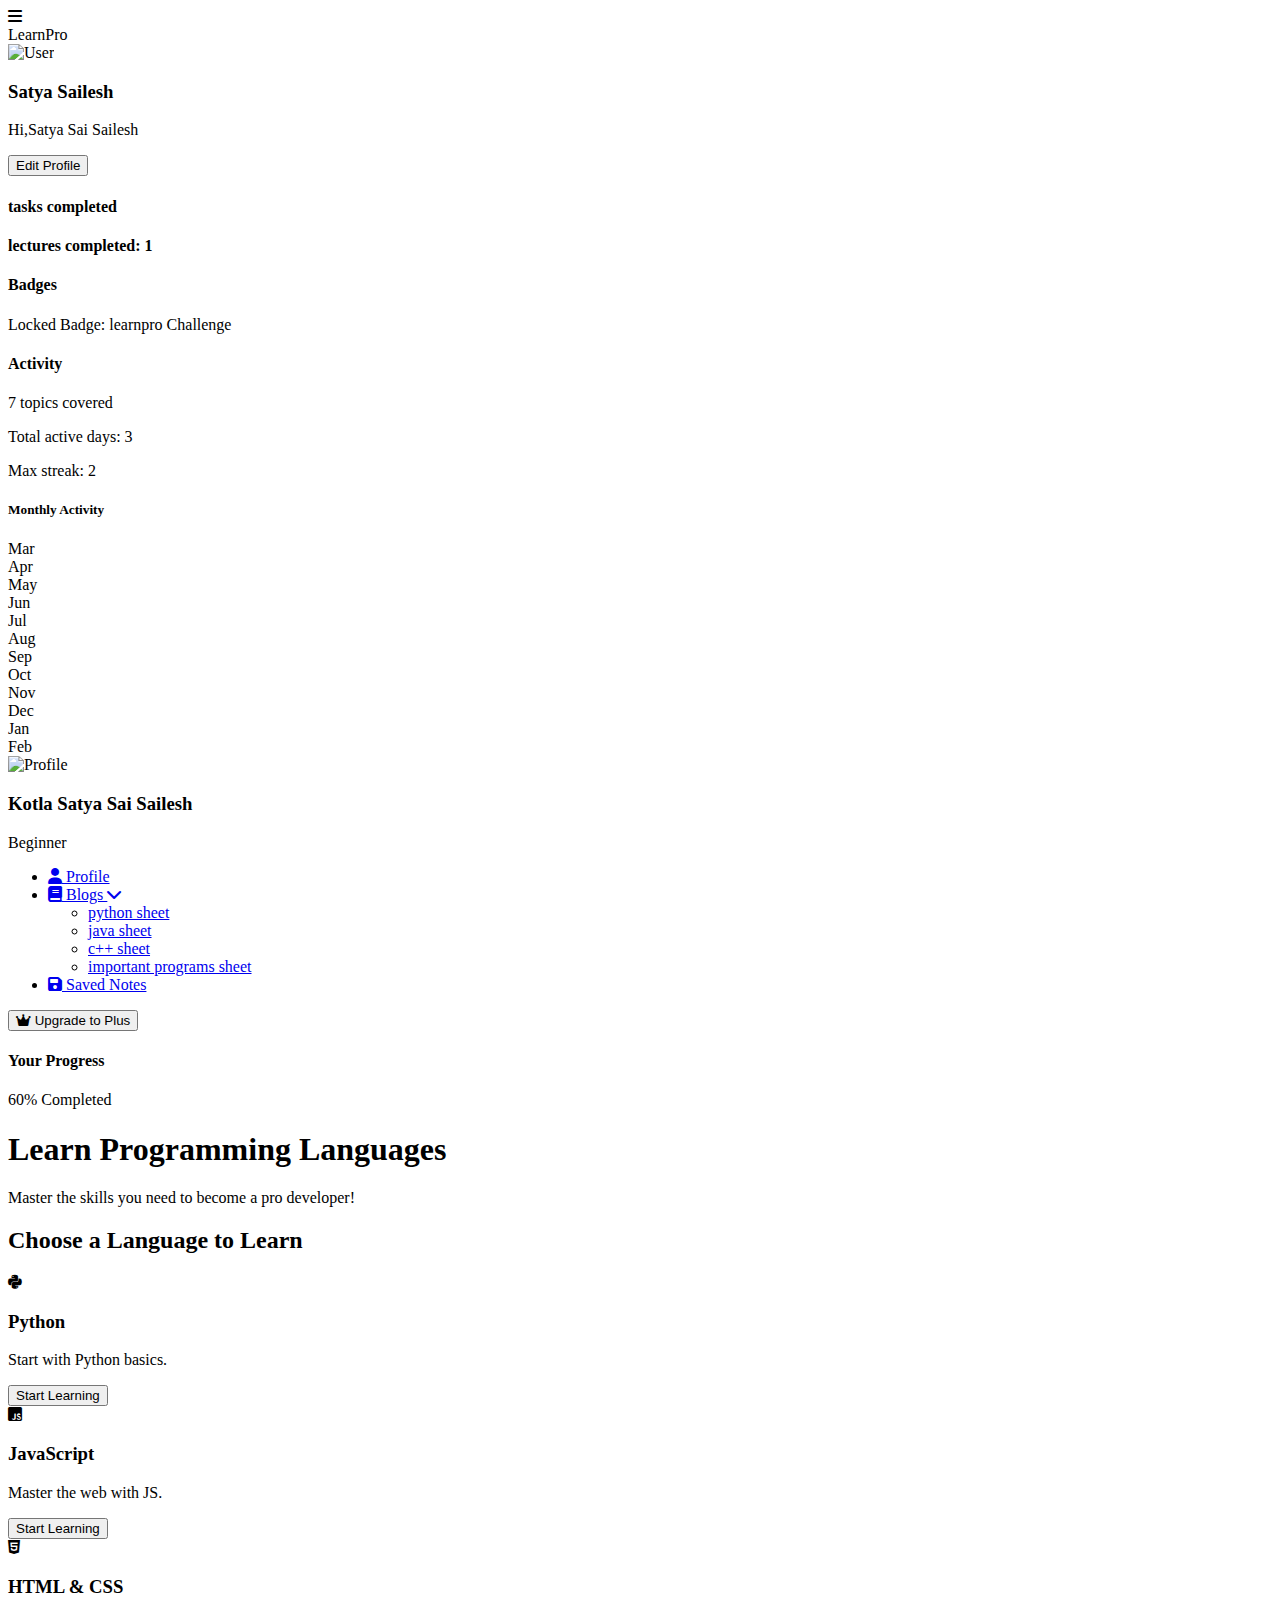
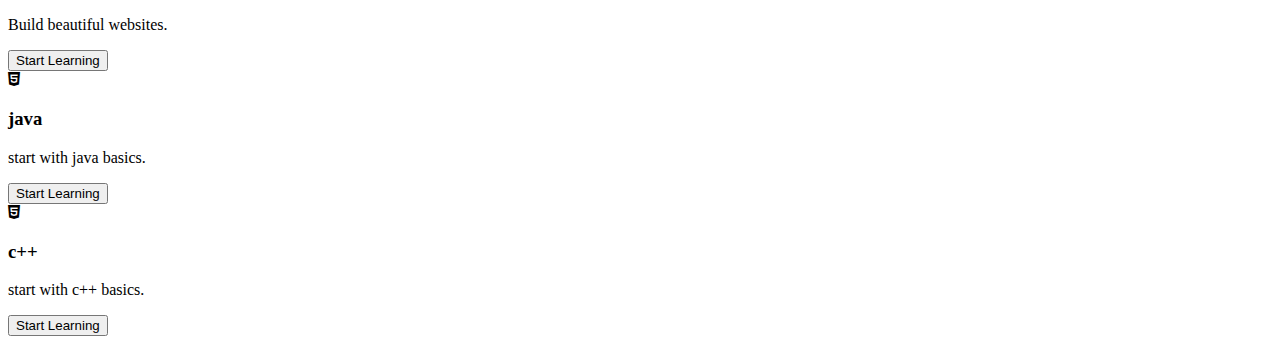
==== index.html @ 44928518 "Create index.html" ====
<!DOCTYPE html>
<html lang="en">
<head>
  <meta charset="UTF-8">
  <meta name="viewport" content="width=device-width, initial-scale=1.0">
  <title>Learn Programming Languages</title>
  <link rel="stylesheet" href="styles.css">
  <link rel="stylesheet" href="https://cdnjs.cloudflare.com/ajax/libs/font-awesome/6.0.0-beta3/css/all.min.css">
</head>
<body>
  <!-- Top Navbar -->
  <nav class="top-navbar">
    <div class="menu-toggle" id="menu-toggle">
      <i class="fas fa-bars"></i>
    </div>
    <div class="logo">LearnPro</div>
    <div class="user-profile" id="user-profile">
      <img src="profile.png" alt="User">
      <div class="profile-dropdown" id="profile-dropdown">
        <!-- Profile Info -->
        <div class="profile-info">
          <h3>Satya Sailesh</h3>
          <p>Hi,Satya Sai Sailesh</p>
          <button>Edit Profile</button>
        </div>

        <!-- Progress Stats -->
        <div class="progress-stats">
          <h4>tasks completed</h4>
          <h4>lectures completed: 1</h4>
         
        </div>

        <!-- Badges Section -->
        <div class="badges-section">
          <h4>Badges</h4>
          <p>Locked Badge: learnpro Challenge</p>
        </div>

        <!-- Activity Section -->
        <div class="activity-section">
          <h4>Activity</h4>
          <p>7 topics covered </p>
          <p>Total active days: 3</p>
          <p>Max streak: 2</p>
          <div class="monthly-activity">
            <h5>Monthly Activity</h5>
            <div class="month-grid">
              <div class="month">Mar</div>
              <div class="month">Apr</div>
              <div class="month">May</div>
              <div class="month">Jun</div>
              <div class="month">Jul</div>
              <div class="month">Aug</div>
              <div class="month">Sep</div>
              <div class="month">Oct</div>
              <div class="month">Nov</div>
              <div class="month">Dec</div>
              <div class="month">Jan</div>
              <div class="month">Feb</div>
            </div>
          </div>
        </div>
      </div>
    </div>
  </nav>

  <!-- Side Navbar -->
  <aside class="side-navbar" id="side-navbar">
    <div class="profile-section">
      <img src="profile.png" alt="Profile">
      <h3>Kotla Satya Sai Sailesh</h3>
      <p>Beginner</p>
    </div>

    <ul class="nav-links">
      <li><a href="#"><i class="fas fa-user"></i> Profile</a></li>
      <li class="dropdown">
        <a href="#"><i class="fas fa-book"></i> Blogs <i class="fas fa-chevron-down"></i></a>
        <ul class="dropdown-content">
          <li><a href="#">python sheet</a></li>
          <li><a href="#">java sheet</a></li>
          <li><a href="#">c++ sheet</a></li>
          <li><a href="#">important programs sheet</a></li>
        </ul>
      </li>
      <li><a href="#"><i class="fas fa-save"></i> Saved Notes</a></li>
    </ul>

    <div class="upgrade-section">
      <button class="upgrade-btn"><i class="fas fa-crown"></i> Upgrade to Plus</button>
    </div>

    <!-- Progress Bar -->
    <div class="progress-section">
      <h4>Your Progress</h4>
      <div class="progress-bar">
        <div class="progress" style="width: 60%;"></div>
      </div>
      <p>60% Completed</p>
    </div>
  </aside>

  <!-- Main Content -->
  <div class="main-content" id="main-content">
    <header>
      <h1>Learn Programming Languages</h1>
      <p>Master the skills you need to become a pro developer!</p>
    </header>

    <!-- Language Grid -->
    <section class="languages">
      <h2>Choose a Language to Learn</h2>
      <div class="language-grid">
        <div class="language-card">
          <i class="fab fa-python"></i>
          <h3>Python</h3>
          <p>Start with Python basics.</p>
          <button>Start Learning</button>
        </div>
        <div class="language-card">
          <i class="fab fa-js-square"></i>
          <h3>JavaScript</h3>
          <p>Master the web with JS.</p>
          <button>Start Learning</button>
        </div>
        <div class="language-card">
          <i class="fab fa-html5"></i>
          <h3>HTML & CSS</h3>
          <p>Build beautiful websites.</p>
          <button>Start Learning</button>
        </div>
        <!-- Add more languages here -->
        <div class="language-card">
            <i class="fab fa-html5"></i>
            <h3>java</h3>
            <p>start with java basics.</p>
            <button>Start Learning</button>
          </div>
          <div class="language-card">
            <i class="fab fa-html5"></i>
            <h3>c++</h3>
            <p>start with c++ basics.</p>
            <button>Start Learning</button>
          </div>

      </div>
    </section>
  </div>

  <!-- Loading Animation -->
  <div class="loader">
    <div class="spinner"></div>
  </div>

  <script src="script.js"></script>
</body>
</html>
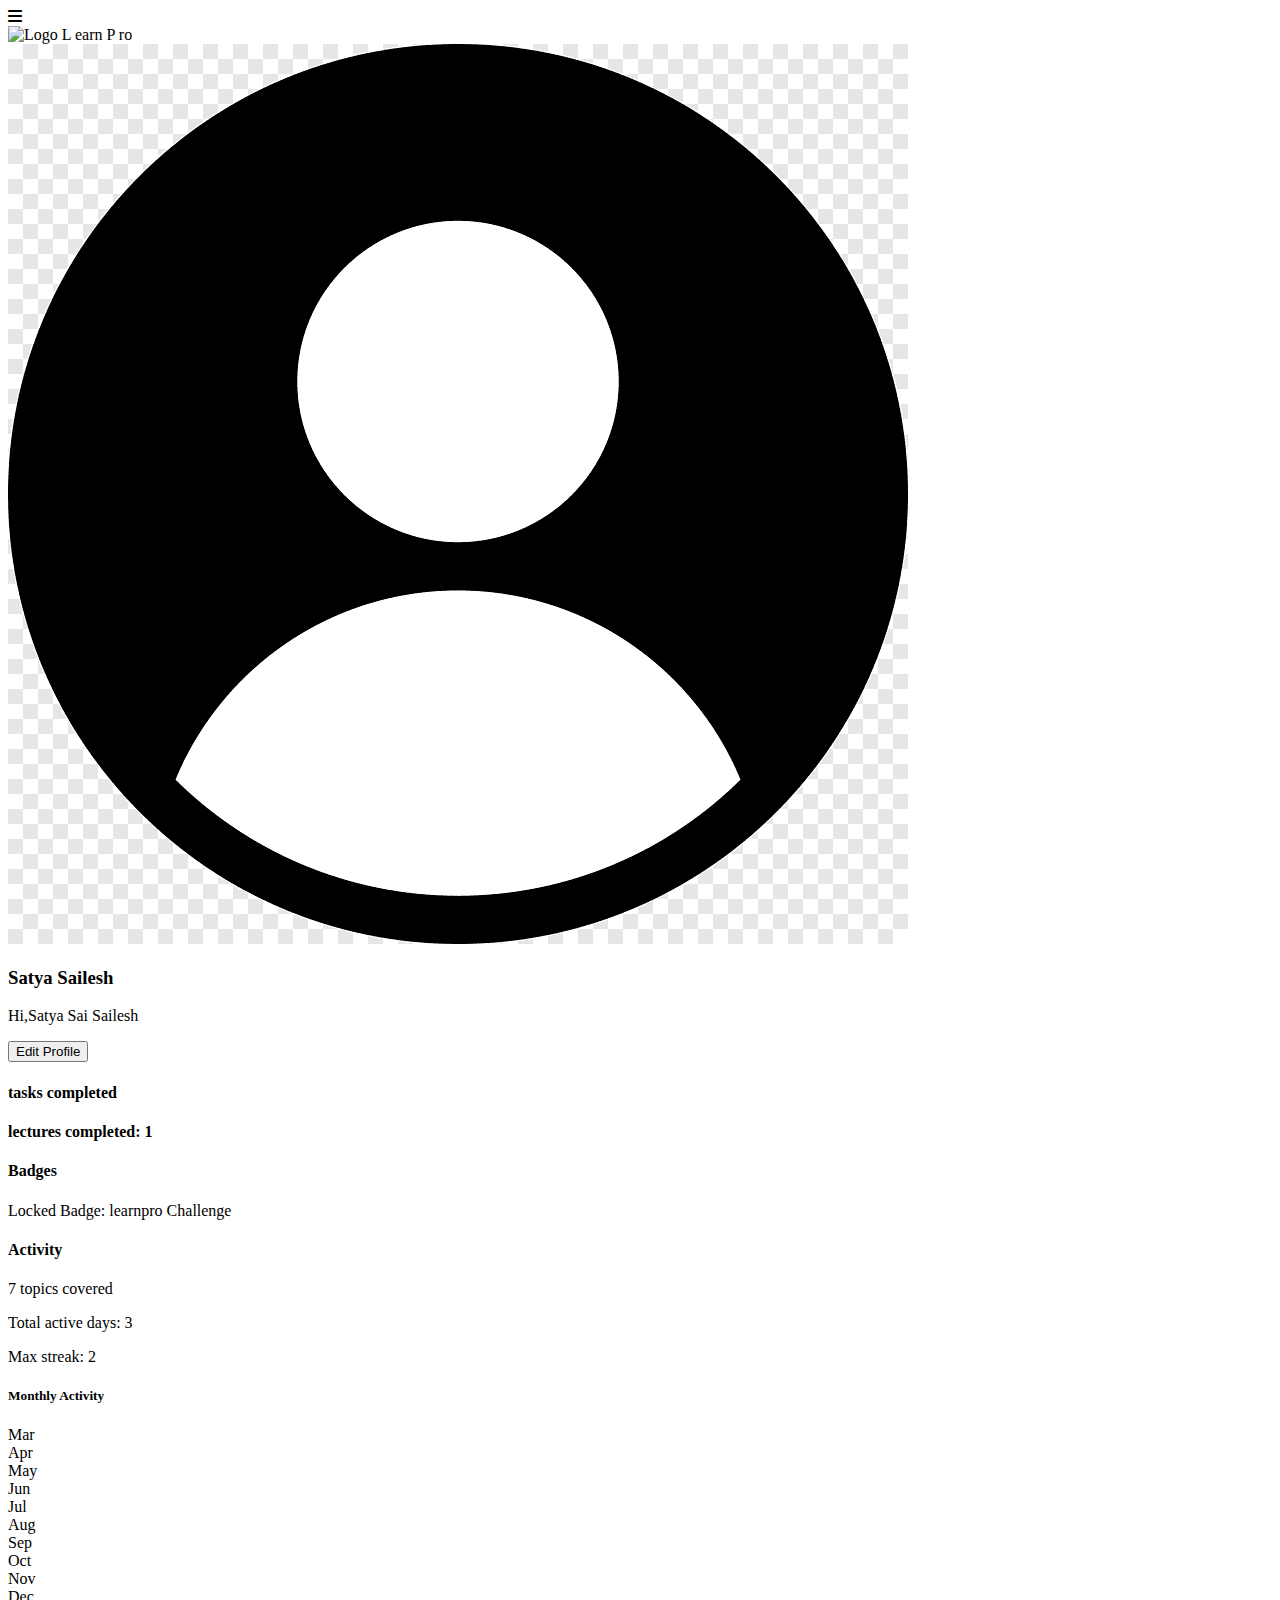
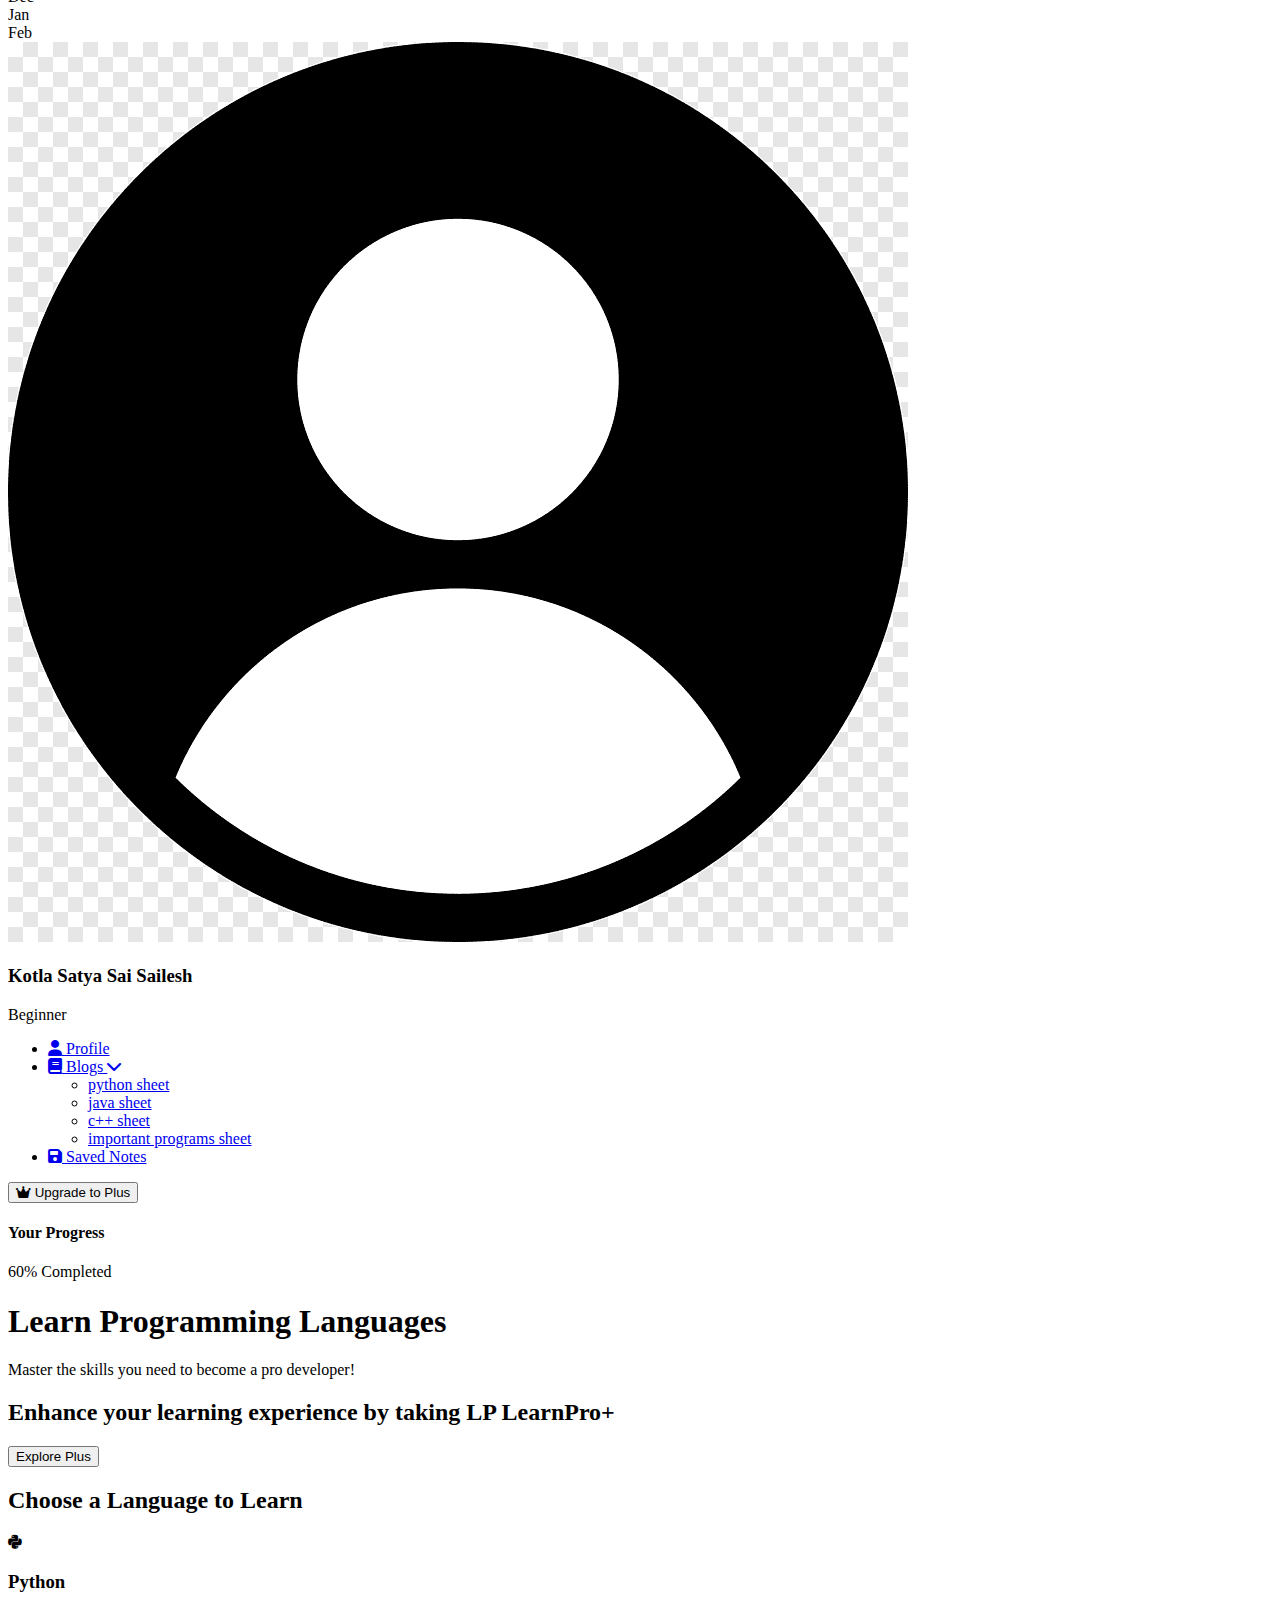
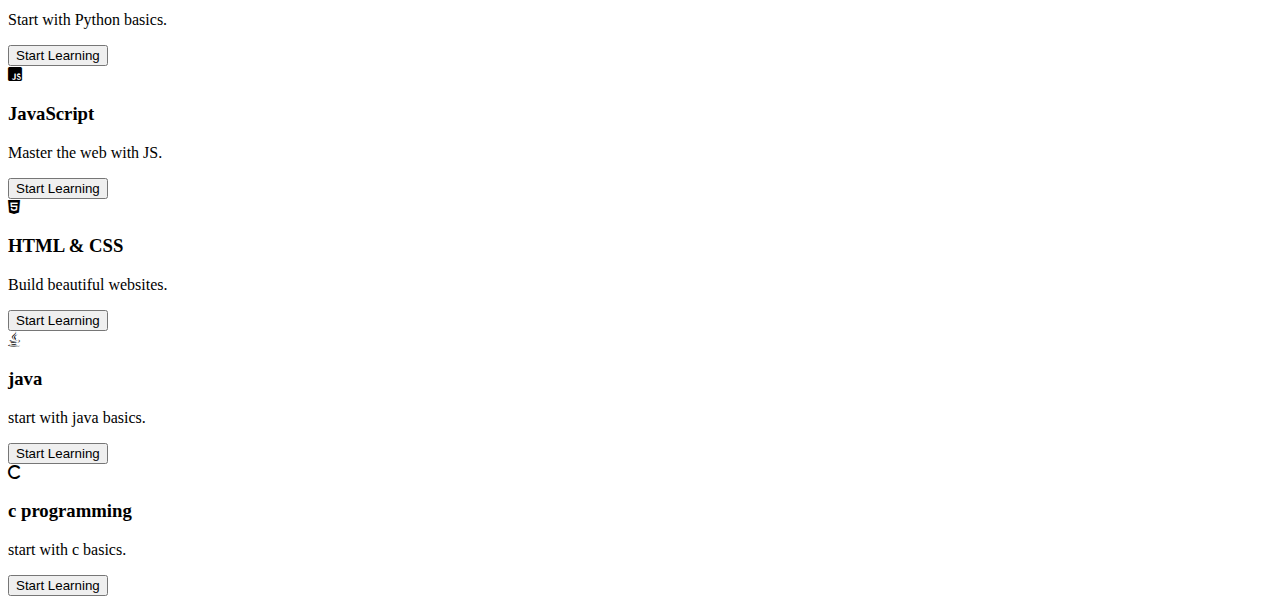
==== commit b07e6f35: "Update index.html" ====
--- a/index.html
+++ b/index.html
@@ -4,7 +4,7 @@
   <meta charset="UTF-8">
   <meta name="viewport" content="width=device-width, initial-scale=1.0">
   <title>Learn Programming Languages</title>
-  <link rel="stylesheet" href="styles.css">
+  <link rel="stylesheet" href="style1.css">
   <link rel="stylesheet" href="https://cdnjs.cloudflare.com/ajax/libs/font-awesome/6.0.0-beta3/css/all.min.css">
 </head>
 <body>
@@ -13,7 +13,15 @@
     <div class="menu-toggle" id="menu-toggle">
       <i class="fas fa-bars"></i>
     </div>
-    <div class="logo">LearnPro</div>
+   <div class="logo">
+  <img src="logo1.png" alt="Logo" />
+  <span class="initial">L</span>
+  <span class="text">earn</span>
+  <span class="initial">P</span>
+  <span class="text">ro</span>
+</div>
+
+
     <div class="user-profile" id="user-profile">
       <img src="profile.png" alt="User">
       <div class="profile-dropdown" id="profile-dropdown">
@@ -107,6 +115,10 @@
       <h1>Learn Programming Languages</h1>
       <p>Master the skills you need to become a pro developer!</p>
     </header>
+<div class="enhance-learning">
+    <h2>Enhance your learning experience by taking LP LearnPro+</h2>
+    <button class="explore-button">Explore Plus</button>
+</div>
 
     <!-- Language Grid -->
     <section class="languages">
@@ -132,15 +144,15 @@
         </div>
         <!-- Add more languages here -->
         <div class="language-card">
-            <i class="fab fa-html5"></i>
+            <i class="fab fa-java"></i>
             <h3>java</h3>
             <p>start with java basics.</p>
             <button>Start Learning</button>
           </div>
           <div class="language-card">
-            <i class="fab fa-html5"></i>
-            <h3>c++</h3>
-            <p>start with c++ basics.</p>
+            <i class="fab fa-c"></i>
+            <h3>c programming</h3>
+            <p>start with c basics.</p>
             <button>Start Learning</button>
           </div>
 
